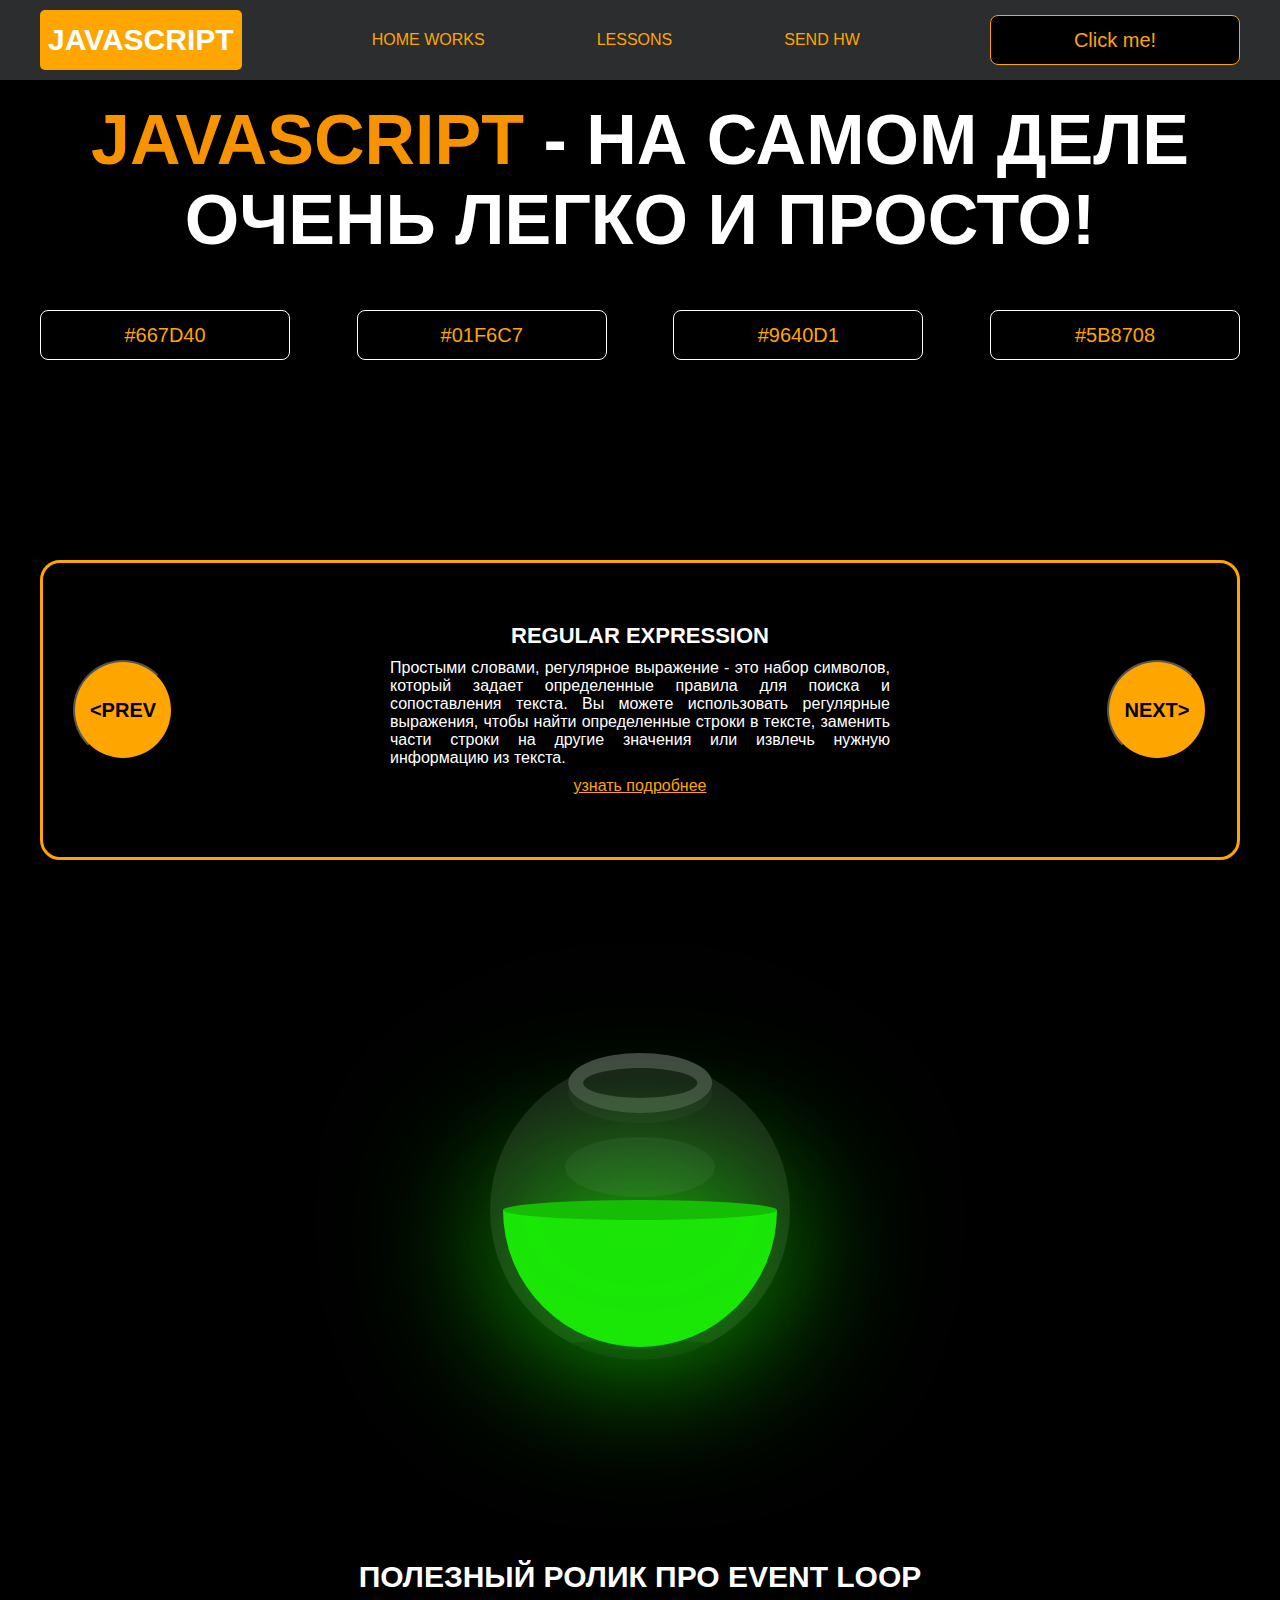
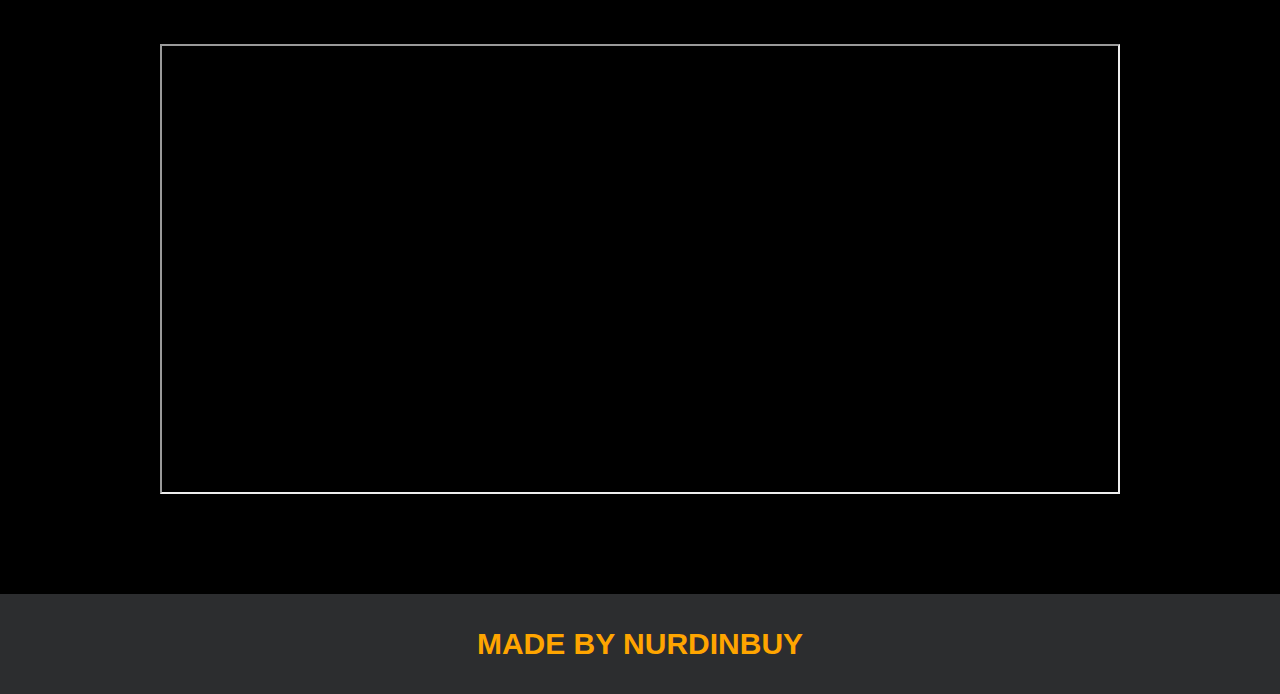
==== index.html @ 5c32820f "altysha2" ====
<!DOCTYPE html>
<html lang="en">
<head>
    <meta charset="UTF-8">
    <title>Java Script</title>
    <link rel="stylesheet" href="css/style.css">
    <link rel="stylesheet" href="css/core.css">
</head>
<body>

<div class="wrapper">
    <div class="header">
        <div class="container">
            <div class="inner_header">
                <a href="index.html">
                    <div class="logotype">
                        <h2>JavaScript</h2>
                    </div>
                </a>
                <ul class="menu">
                    <li class="menu_link">
                        <a href="pages/home_works.html">Home Works</a>
                    </li>
                    <li class="menu_link">
                        <a href="pages/lessons.html">Lessons</a>
                    </li>
                    <li class="menu_link">
                        <a href="https://t.me/NurDinBuy16" target="_blank">Send hw</a>
                    </li>
                </ul>
                <button class="btn" id="btn-get">Click me!</button>
            </div>
        </div>
    </div>
    <div class="main_block">
        <div class="container">
            <div class="inner_main">
                <h1><strong id="js-color">JavaScript</strong> - на самом деле очень легко и просто!</h1>
                <div class="colors-buttons">
                    <button class="btn btn-color"></button>
                    <button class="btn btn-color"></button>
                    <button class="btn btn-color"></button>
                    <button class="btn btn-color"></button>
                </div>
            </div>
        </div>
    </div>
    <div class="slider_block">
        <div class="container">
            <div class="inner_slider">
                <div class="slider">
                    <button class="btn-slide" id="prev">&lt;prev</button>
                    <div class="slide active_slide">
                        <div class="slide_card">
                            <h3>regular expression</h3>
                            <p>Простыми словами, регулярное выражение - это набор символов, который задает определенные правила для поиска и сопоставления текста. Вы можете использовать регулярные выражения, чтобы найти определенные строки в тексте, заменить части строки на другие значения или извлечь нужную информацию из текста.</p>
                            <a href="https://developer.mozilla.org/ru/docs/Web/JavaScript/Guide/Regular_expressions" target="_blank">узнать подробнее</a>
                        </div>
                    </div>
                    <div class="slide">
                        <div class="slide_card">
                            <h3>recursion</h3>
                            <p>Простыми словами, рекурсия - это, когда функция делает повторяющиеся вызовы самой себя для решения задачи, пока не достигнет определенного условия выхода из рекурсии.</p>
                            <a href="https://learn.javascript.ru/recursion" target="_blank">узнать подробнее</a>
                        </div>
                    </div>
                    <div class="slide">
                        <div class="slide_card">
                            <h3>json</h3>
                            <p>Простыми словами, JSON - это способ представления данных в виде текста, чтобы они могли быть легко поняты и использованы различными программами. Он использует простые правила для описания объектов и массивов, а также для представления простых типов данных, таких как строки, числа, логические значения и т.д.</p>
                            <a href="https://developer.mozilla.org/ru/docs/Learn/JavaScript/Objects/JSON" target="_blank">узнать подробнее</a>
                        </div>
                    </div>
                    <div class="slide">
                        <div class="slide_card">
                            <h3>event loop</h3>
                            <p>Простыми словами, event loop похож на дежурного, который непрерывно проверяет, произошло ли какое-либо событие, и реагирует на него, когда оно происходит. Он имеет список задач, которые нужно выполнить, и он перебирает этот список событий одно за другим, обрабатывая каждое событие, когда оно наступает.</p>
                            <a href="https://highload.today/kak-ustroen-event-loop-v-javascript-parallelnaya-model-i-tsikl-sobytij/" target="_blank">узнать подробнее</a>
                        </div>
                    </div>
                    <button class="btn-slide" id="next">next&gt;</button>
                </div>
            </div>
        </div>
    </div>

    <div class="botlle">
        <div class="container">
            <div class="bottle_inner">
                <a href="pages/monster.html">
                    <div class="bowl">
                        <div class="shadow"></div>
                        <div class="liquid"></div>

                    </div>
                </a>
            </div>
        </div>
    </div>

    <div class="block_video">
        <div class="container">
            <h3>Полезный ролик про Event Loop</h3>
            <div class="inner_block_video">
                <iframe width="80%" height="450" src="https://www.youtube.com/embed/zDlg64fsQow" title="YouTube video player" frameborder="2" allow="autoplay; clipboard-write; encrypted-media; gyroscope; picture-in-picture; web-share" allowfullscreen></iframe>
            </div>
        </div>
    </div>

    <div class="footer">
        <div class="container">
            <a href="https://www.instagram.com/nurdinbuy/" target="_blank">
                <div class="inner_footer">
                    <h2>Made by NurDinBuy</h2>
                </div>
            </a>
        </div>
    </div>
</div>

<div class="modal">
    <div class="modal_dialog">
        <div class="modal_content">
            <form action="#">
                <div class="modal_close">&times;</div>
                <div class="modal_title">Мы свяжемся с вами как можно быстрее!</div>
                <input required placeholder="Ваше имя" name="fullname" type="text" class="modal_input">
                <input required placeholder="Ваш номер телефона" name="phone_number" type="phone" class="modal_input">
                <button class="btn btn_dark btn_min">Перезвонить мне</button>
            </form>
        </div>
    </div>
</div>

</body>
<script src="js/main.js"></script>
<script src="js/modal.js"></script>
</html>
---- css/style.css ----
/* HEADER */

.header {
    height: 80px;
    background: #2c2d2f;
    display: flex;
    align-items: center;
    width: 100%;
    position: fixed;
    top: 0;
    z-index: 2;
}

.inner_header {
    height: 100%;
    display: flex;
    align-items: center;
    justify-content: space-between;
}

/* LOGOTYPE */

.logotype {
    display: flex;
    align-items: center;
    justify-content: center;
    font-size: 22px;
    height: 60px;
    width: fit-content;
    background: var(--orange);
    padding: 8px;
    color: white;
    border-radius: 5px;
    cursor: pointer;
}

/* HEADER MENU */

.menu {
    display: flex;
    justify-content: space-around;
    width: 600px;
}

.menu_link a {
    color: var(--orange);
    text-transform: uppercase;
}

.menu_link a:hover {
    text-decoration: underline;
}

/* MAIN BLOCK */

.main_block {
    padding: 100px 0;
    background: black;
}

/* BUTTONS COLOR PICKER */

.colors-buttons {
    display: flex;
    justify-content: space-between;
    margin-top: 50px;
}

.btn-color {
    border-radius: 20px;
    border-color: white !important;
}

/* FOOTER */

.footer {
    background: #2c2d2f;
    width: 100%;
}

.inner_footer {
    display: flex;
    align-items: center;
    justify-content: center;
    height: 100px;
}

.footer h2 {
    text-transform: uppercase;
    color: var(--orange);
    font-weight: 600;
}


/* SLIDER BLOCK */

.slider_block {
    padding: 100px 0;
    background: black;
}

.slider {
    position: relative;
    width: 100%;
    height: 300px;
    overflow: hidden;
    border: 3px solid var(--orange);
    border-radius: 20px;
    display: flex;
    align-items: center;
    justify-content: space-between;
    padding: 0 30px;
}

.slide {
    position: absolute;
    top: 60px;
    left: 0;
    width: 100%;
    height: 100%;
    display: none;
    transition: opacity 0.5s ease-in-out;
}

.slide_card {
    color: white;
    margin: 0 auto;
    width: 500px;
    text-align: center;
}

.slide_card h3 {
    color: white;
    text-transform: uppercase;
    font-size: 22px;
}

.slide_card p {
    font-size: 16px;
    text-align: justify;
    margin: 10px 0;
}

.slide_card a {
    color: var(--orange);
    text-decoration: underline;
}

.slide.active_slide {
    display: block;
}

/* VIDEO BLOCK */

.block_video {
    background: black;
    padding: 100px 0;
}

.inner_block_video {
    display: flex;
    justify-content: center;
    margin-top: 50px;
}

/* MODAL */

.modal {
    position: fixed;
    height: 100%;
    width: 100%;
    top: 0;
    left: 0;
    z-index: 2;
    background: rgba(0, 0, 0, 0.8);
    display: none;
}

.modal_dialog {
    max-width: 500px;
    margin: 150px auto;
}

.modal_content {
    position: relative;
    width: 100%;
    padding: 40px;
    background-color: black;
    border: 2px solid var(--orange);
    border-radius: 4px;
    max-height: 80vh;
    overflow-y: auto;
}

.modal_content form {
    display: flex;
    flex-direction: column;
    align-items: center;
}

.modal_close {
    position: absolute;
    top: 8px;
    right: 14px;
    font-size: 30px;
    color: red;
    opacity: 0.5;
    font-weight: 700;
    border: none;
    background-color: transparent;
    cursor: pointer;
}

.modal_title {
    text-align: center;
    font-size: 22px;
    text-transform: uppercase;
    color: white;
}

.modal_input, .btn_min {
    width: 100% !important;
    margin-top: 10px;
}


/*-------BOTTLE-------*/

.botlle {
    background: black;
    padding: 100px 0;
}

.bottle_inner {
    display: flex;
    justify-content: center;
    align-items: center;
}

.bowl {
    position: relative;
    width: 300px;
    height: 300px;
    background: rgba(255, 255, 255, 0.1);
    border-radius: 50%;
    border: 8px solid transparent;
    animation: animate 5s linear infinite;
    transform-origin: bottom center;
    animation-play-state: run;
}

@keyframes animate {
    0% {
        transform: rotate(0deg);
    }
    25% {
        transform: rotate(22deg);
    }
    50% {
        transform: rotate(0deg);
    }
    75% {
        transform: rotate(-22deg);
    }
    100% {
        filter: hue-rotate(360deg);
    }
}

.bowl::before {
    content: "";
    position: absolute;
    top: -15px;
    left: 50%;
    transform: translateX(-50%);
    width: 40%;
    height: 30px;
    border: 15px solid #444;
    border-radius: 50%;
    box-shadow: 0 10px #222;

}

.bowl::after {
    content: "";
    position: absolute;
    top: 35%;
    left: 50%;
    transform: translate(-50%, -50%);
    width: 150px;
    height: 60px;
    background: rgba(255, 255, 255, 0.05);
    transform-origin: center;
    animation: animatebowlshadow 5s linear infinite;
    border-radius: 50%;
    animation-play-state: running;

}


@keyframes animatebowlshadow {
    0% {
        left: 50%;
        width: 150px;
        height: 60px;
    }
    25% {
        left: 55%;
        width: 140px;
        height: 65px;
    }
    50% {
        left: 50%;
        width: 150px;
        height: 60px;
    }
    75% {
        left: 45%;
        width: 140px;
        height: 65px;
    }
    100% {


    }
}


.liquid {
    position: absolute;
    top: 50%;
    left: 5px;
    right: 5px;
    bottom: 5px;
    background: #1ae907;
    border-bottom-left-radius: 150px;
    border-bottom-right-radius: 150px;
    filter: drop-shadow(0 0 80px #1ae907);
    transform-origin: top center;
    animation: animateliquid 5s linear infinite;
    animation-play-state: running;
}

@keyframes animateliquid {
    0% {
        transform: rotate(0deg);
    }
    25% {
        transform: rotate(-22deg);
    }
    30% {
        transform: rotate(-23deg);
    }
    50% {
        transform: rotate(0deg);
    }
    75% {
        transform: rotate(22deg);
    }
    80% {
        transform: rotate(23deg);
    }
    100% {
        transform: rotate(0deg);
    }


}

.liquid::before {
    content: "";
    position: absolute;
    top: -10px;
    width: 100%;
    height: 20px;
    background: #15be05;
    border-radius: 50%;
    filter: drop-shadow(0 0 80px #15be05);
}

.shadow {
    position: absolute;
    top: calc(50% + 150px);
    left: 50%;
    transform: translate(-50%, -50%);
    width: 260px;
    height: 40px;
    background: rgba(0, 0, 0, 0.5);
    border-radius: 50%;
    animation: animateshadow 5s linear infinite;
    animation-play-state: running;

}

@keyframes animateshadow {
    0% {
        left: 50%;
        width: 260px;
        height: 40px;
        top: calc(50% + 150px);

    }

    25% {
        left: 55%;
        width: 265px;
        height: 30px;
        top: calc(50% + 130px);

    }
    50% {
        left: 50%;
        width: 260px;
        height: 40px;
        top: calc(50% + 150px);

    }
    75% {
        left: 45%;
        width: 265px;
        height: 30px;
        top: calc(50% + 130px);

    }
    100% {
    }
}
---- css/core.css ----
* {
    margin: 0;
    padding: 0;
    box-sizing: border-box;
}

.container {
    width: 1200px;
    margin: 0 auto;
}

body {
    font-family: "Britannic Bold", sans-serif;
    background: #c2d0d0;
}

.btn {
    width: 250px;
    height: 50px;
    font-size: 20px;
    cursor: pointer;
    border: 1px solid var(--orange);
    background: black;
    color: var(--orange);
    border-radius: 8px;
}

.btn:hover {
    background: #414349;
}

.btn:active {
    background: #56585D;
    border: 2px solid var(--orange);
}

a {
    text-decoration: none;
}

li {
    list-style: none;
}

h1 {
    text-align: center;
    font-size: 70px;
    color: white;
    margin: 0 auto;
    text-transform: uppercase;
    font-weight: 600;
}

h2 {
    text-align: center;
    font-size: 30px;
    color: white;
    margin: 0 auto;
    text-transform: uppercase;
    font-weight: 600;
}

h3 {
    text-align: center;
    font-size: 30px;
    color: white;
    margin: 0 auto;
    text-transform: uppercase;
    font-weight: 600;
}

h4 {
    font-size: 24px;
    color: white;
    text-transform: uppercase;
    font-weight: 600;
}

strong {
    color: #F79300;
}

label {
    font-size: 24px;
    color: var(--orange);
}

input {
    width: 350px;
    height: 50px;
    font-size: 20px;
    padding-left: 5px;
    color: var(--orange);
    background: black;
    border: 2px solid var(--orange);
}

.checker {
    color: white;
    font-size: 30px;
}

.btn-slide {
    display: block;
    width: 100px;
    height: 100px;
    background: var(--orange);
    color: black;
    font-size: 20px;
    text-transform: uppercase;
    border-radius: 50%;
    font-weight: 800;
    z-index: 1;
}

.btn-slide:hover {
    background: #b68733 !important;
    cursor: pointer;
    color: white;
}

:root {
    --orange: orange
}
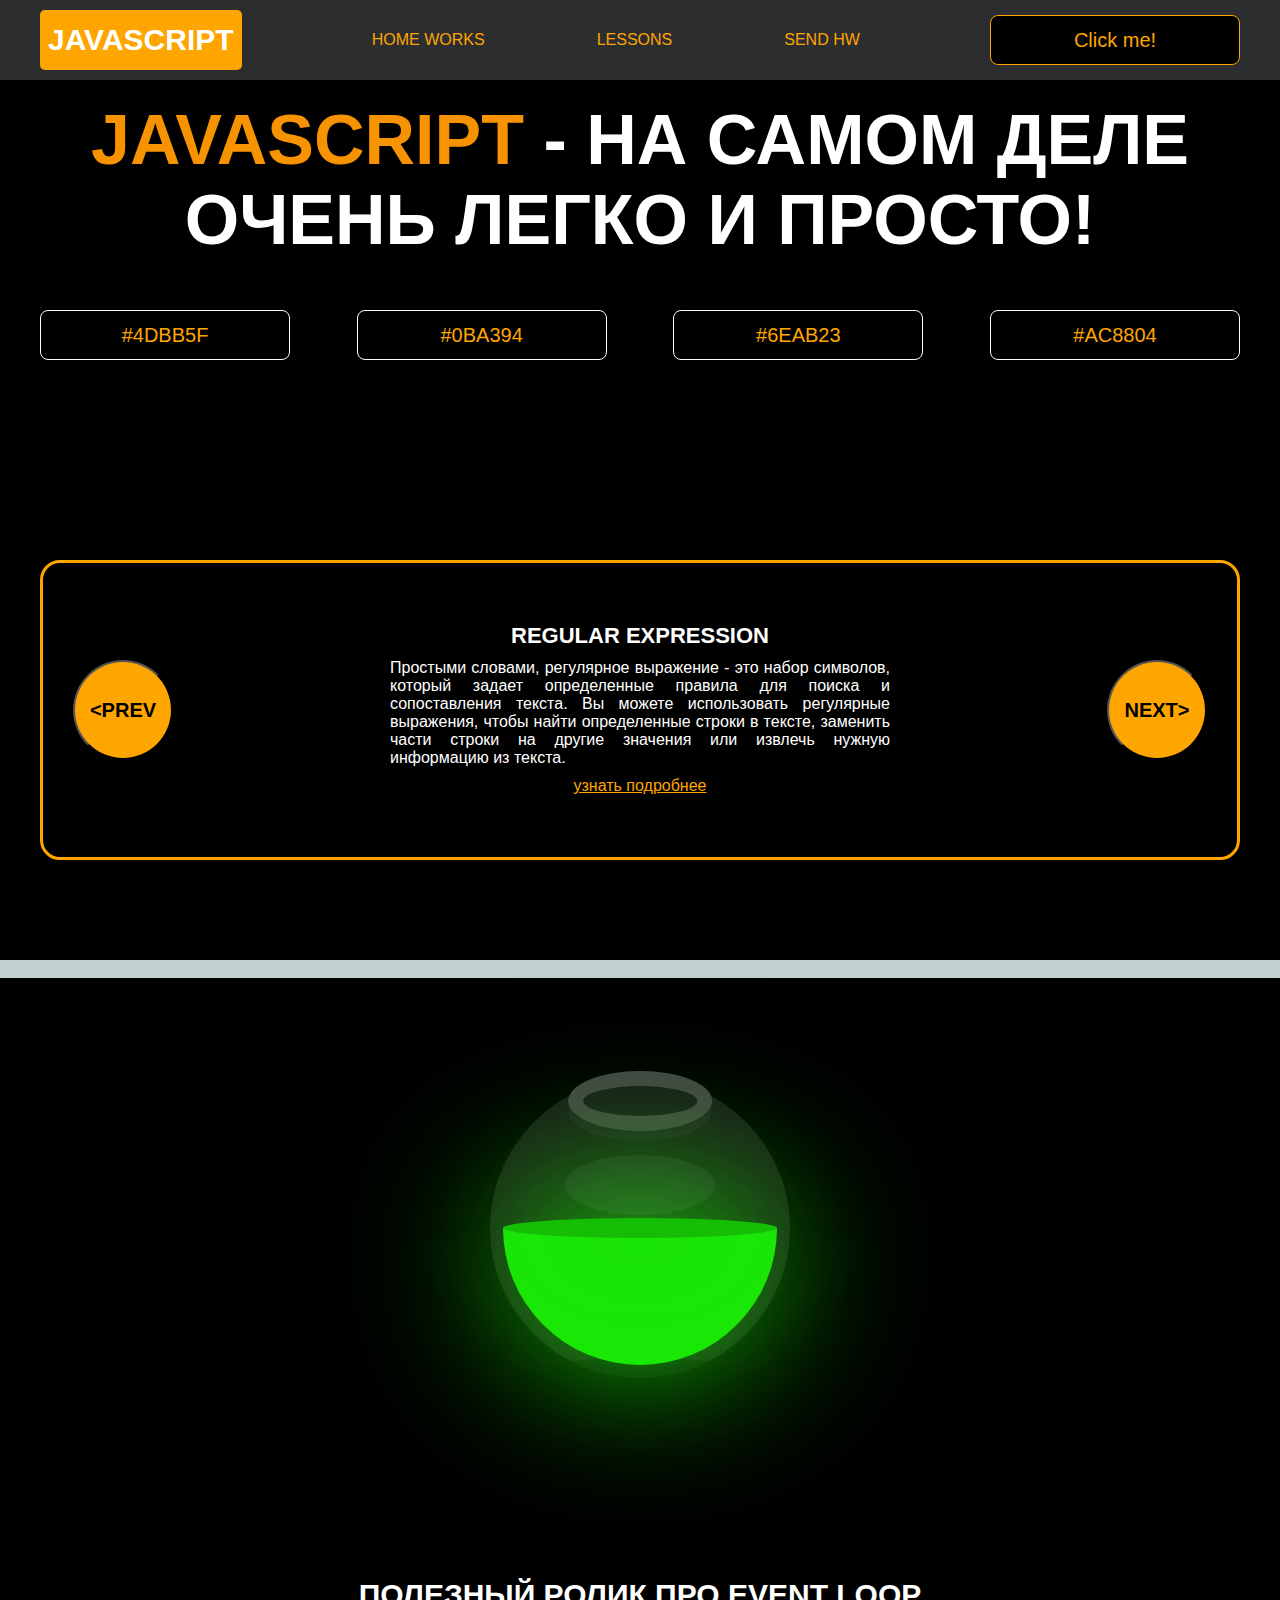
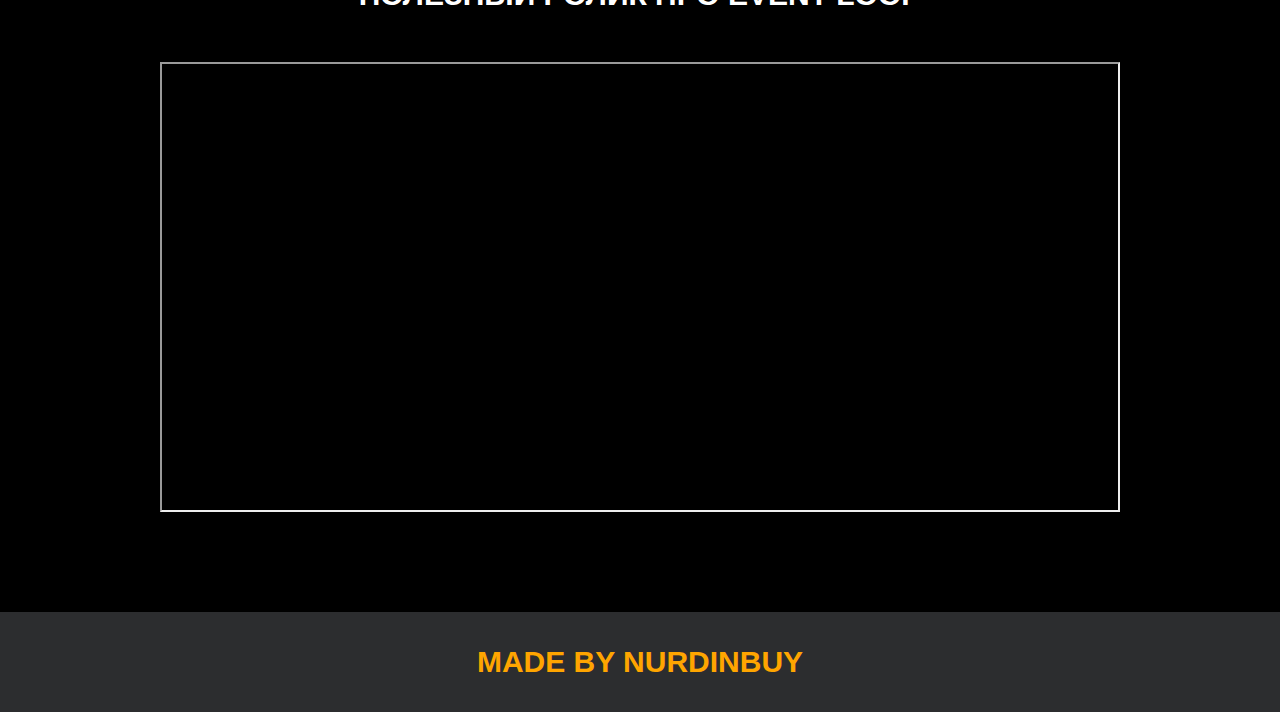
==== commit e1e28a13: "altysha3" ====
--- a/index.html
+++ b/index.html
@@ -1,5 +1,6 @@
 <!DOCTYPE html>
 <html lang="en">
+
 <head>
     <meta charset="UTF-8">
     <title>Java Script</title>
@@ -83,7 +84,7 @@
             </div>
         </div>
     </div>
-
+<br>
     <div class="botlle">
         <div class="container">
             <div class="bottle_inner">
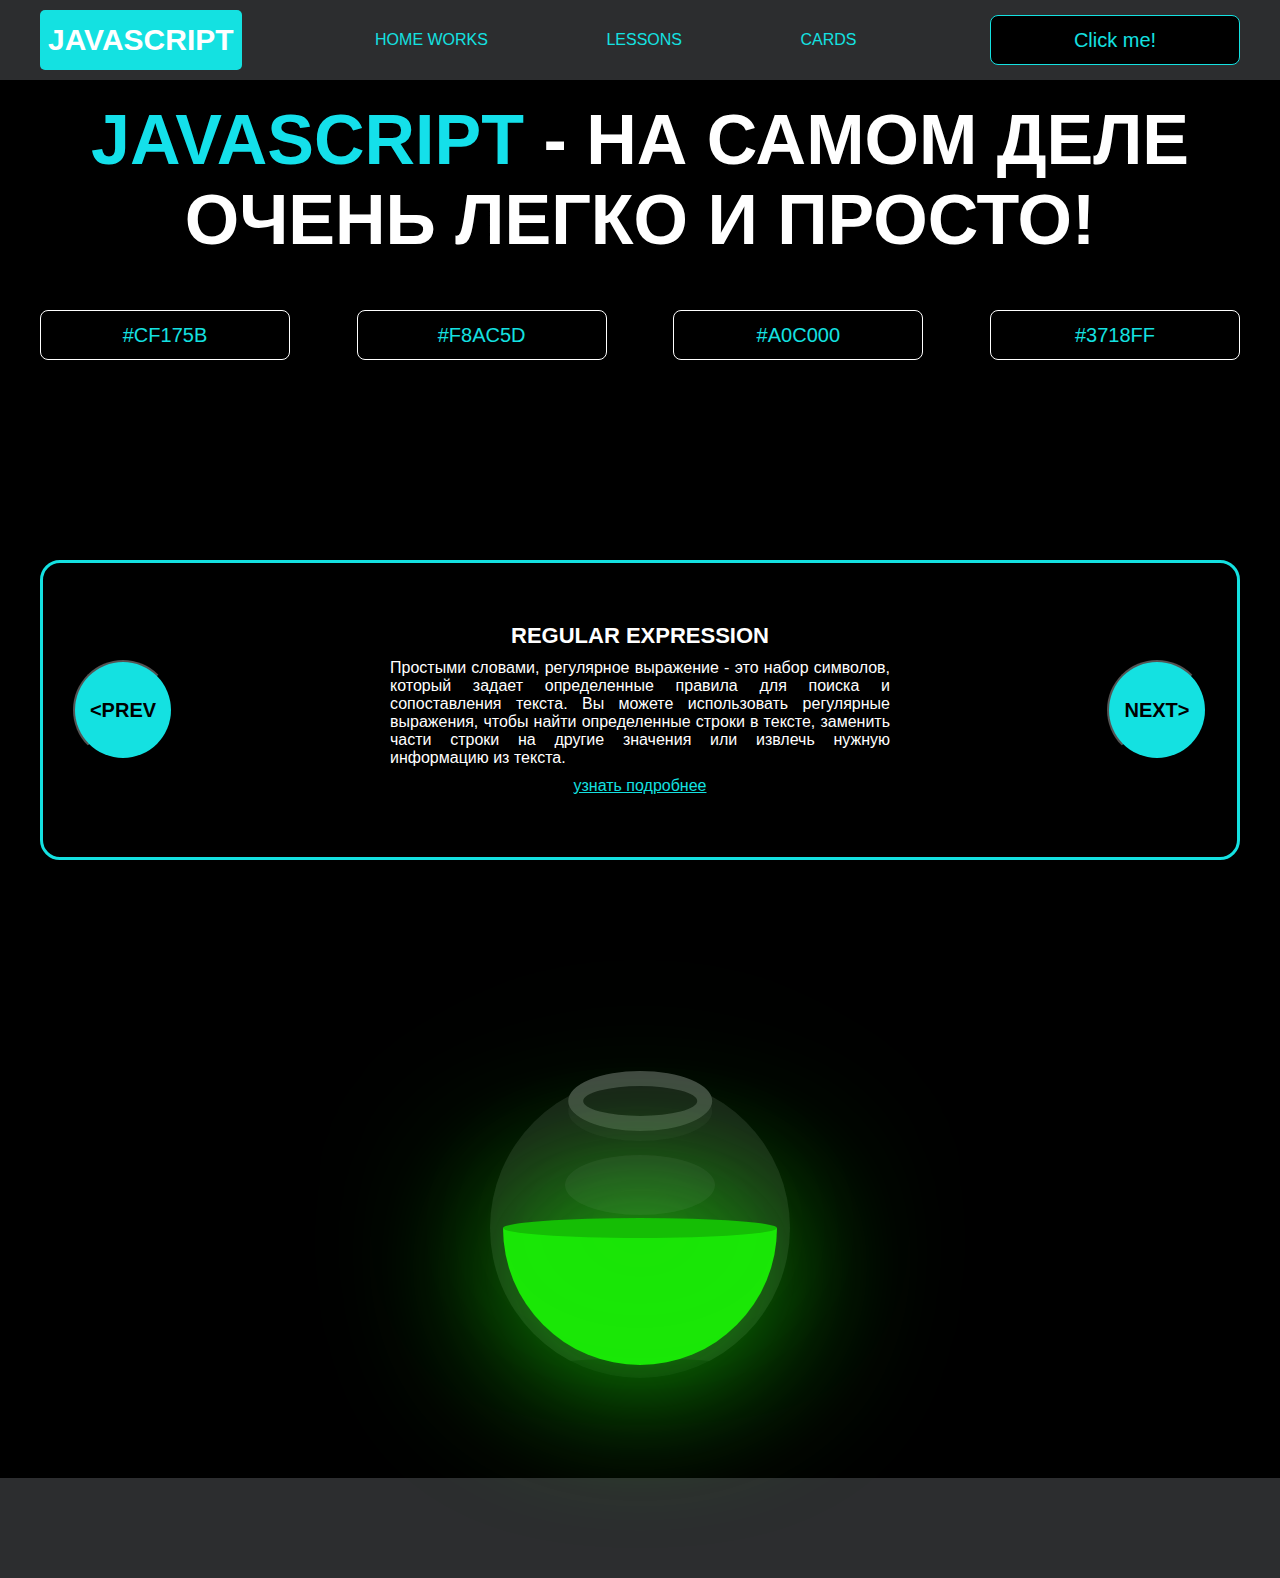
==== commit e763ce89: "8" ====
--- a/index.html
+++ b/index.html
@@ -2,138 +2,165 @@
 <html lang="en">
 
 <head>
-    <meta charset="UTF-8">
+    <meta charset="UTF-8" />
     <title>Java Script</title>
-    <link rel="stylesheet" href="css/style.css">
-    <link rel="stylesheet" href="css/core.css">
+    <link rel="stylesheet" href="css/style.css" />
+    <link rel="stylesheet" href="css/core.css" />
 </head>
+
 <body>
-
-<div class="wrapper">
-    <div class="header">
-        <div class="container">
-            <div class="inner_header">
-                <a href="index.html">
-                    <div class="logotype">
-                        <h2>JavaScript</h2>
-                    </div>
-                </a>
-                <ul class="menu">
-                    <li class="menu_link">
-                        <a href="pages/home_works.html">Home Works</a>
-                    </li>
-                    <li class="menu_link">
-                        <a href="pages/lessons.html">Lessons</a>
-                    </li>
-                    <li class="menu_link">
-                        <a href="https://t.me/NurDinBuy16" target="_blank">Send hw</a>
-                    </li>
-                </ul>
-                <button class="btn" id="btn-get">Click me!</button>
-            </div>
-        </div>
-    </div>
-    <div class="main_block">
-        <div class="container">
-            <div class="inner_main">
-                <h1><strong id="js-color">JavaScript</strong> - на самом деле очень легко и просто!</h1>
-                <div class="colors-buttons">
-                    <button class="btn btn-color"></button>
-                    <button class="btn btn-color"></button>
-                    <button class="btn btn-color"></button>
-                    <button class="btn btn-color"></button>
+    <div class="wrapper">
+        <div class="header">
+            <div class="container">
+                <div class="inner_header">
+                    <a href="index.html">
+                        <div class="logotype">
+                            <h2>JavaScript</h2>
+                        </div>
+                    </a>
+                    <ul class="menu">
+                        <li class="menu_link">
+                            <a href="pages/home_works.html">Home Works</a>
+                        </li>
+                        <li class="menu_link">
+                            <a href="pages/lessons.html">Lessons</a>
+                        </li>
+                        <li class="menu_link">
+                            <a href="../pages/cards.html" target="_blank">Cards</a>
+                        </li>
+                    </ul>
+                    <button class="btn" id="btn-get">Click me!</button>
                 </div>
             </div>
         </div>
-    </div>
-    <div class="slider_block">
-        <div class="container">
-            <div class="inner_slider">
-                <div class="slider">
-                    <button class="btn-slide" id="prev">&lt;prev</button>
-                    <div class="slide active_slide">
-                        <div class="slide_card">
-                            <h3>regular expression</h3>
-                            <p>Простыми словами, регулярное выражение - это набор символов, который задает определенные правила для поиска и сопоставления текста. Вы можете использовать регулярные выражения, чтобы найти определенные строки в тексте, заменить части строки на другие значения или извлечь нужную информацию из текста.</p>
-                            <a href="https://developer.mozilla.org/ru/docs/Web/JavaScript/Guide/Regular_expressions" target="_blank">узнать подробнее</a>
-                        </div>
+        <div class="main_block">
+            <div class="container">
+                <div class="inner_main">
+                    <h1>
+                        <strong id="js-color">JavaScript</strong> - на самом деле очень легко и просто!
+                    </h1>
+                    <div class="colors-buttons">
+                        <button class="btn btn-color"></button>
+                        <button class="btn btn-color"></button>
+                        <button class="btn btn-color"></button>
+                        <button class="btn btn-color"></button>
                     </div>
-                    <div class="slide">
-                        <div class="slide_card">
-                            <h3>recursion</h3>
-                            <p>Простыми словами, рекурсия - это, когда функция делает повторяющиеся вызовы самой себя для решения задачи, пока не достигнет определенного условия выхода из рекурсии.</p>
-                            <a href="https://learn.javascript.ru/recursion" target="_blank">узнать подробнее</a>
-                        </div>
-                    </div>
-                    <div class="slide">
-                        <div class="slide_card">
-                            <h3>json</h3>
-                            <p>Простыми словами, JSON - это способ представления данных в виде текста, чтобы они могли быть легко поняты и использованы различными программами. Он использует простые правила для описания объектов и массивов, а также для представления простых типов данных, таких как строки, числа, логические значения и т.д.</p>
-                            <a href="https://developer.mozilla.org/ru/docs/Learn/JavaScript/Objects/JSON" target="_blank">узнать подробнее</a>
-                        </div>
-                    </div>
-                    <div class="slide">
-                        <div class="slide_card">
-                            <h3>event loop</h3>
-                            <p>Простыми словами, event loop похож на дежурного, который непрерывно проверяет, произошло ли какое-либо событие, и реагирует на него, когда оно происходит. Он имеет список задач, которые нужно выполнить, и он перебирает этот список событий одно за другим, обрабатывая каждое событие, когда оно наступает.</p>
-                            <a href="https://highload.today/kak-ustroen-event-loop-v-javascript-parallelnaya-model-i-tsikl-sobytij/" target="_blank">узнать подробнее</a>
-                        </div>
-                    </div>
-                    <button class="btn-slide" id="next">next&gt;</button>
                 </div>
             </div>
         </div>
-    </div>
-<br>
-    <div class="botlle">
+        <div class="slider_block">
+            <div class="container">
+                <div class="inner_slider">
+                    <div class="slider">
+                        <button class="btn-slide" id="prev">&lt;prev</button>
+                        <div class="slide active_slide">
+                            <div class="slide_card">
+                                <h3>regular expression</h3>
+                                <p>
+                                    Простыми словами, регулярное выражение - это набор символов, который задает определенные правила для поиска и сопоставления текста. Вы можете использовать регулярные выражения, чтобы найти определенные строки в тексте, заменить части строки на другие
+                                    значения или извлечь нужную информацию из текста.
+                                </p>
+                                <a href="https://developer.mozilla.org/ru/docs/Web/JavaScript/Guide/Regular_expressions" target="_blank">узнать подробнее</a
+                  >
+                </div>
+              </div>
+              <div class="slide">
+                <div class="slide_card">
+                  <h3>recursion</h3>
+                  <p>
+                    Простыми словами, рекурсия - это, когда функция делает
+                    повторяющиеся вызовы самой себя для решения задачи, пока не
+                    достигнет определенного условия выхода из рекурсии.
+                  </p>
+                  <a
+                    href="https://learn.javascript.ru/recursion"
+                    target="_blank"
+                    >узнать подробнее</a
+                  >
+                </div>
+              </div>
+              <div class="slide">
+                <div class="slide_card">
+                  <h3>json</h3>
+                  <p>
+                    Простыми словами, JSON - это способ представления данных в
+                    виде текста, чтобы они могли быть легко поняты и
+                    использованы различными программами. Он использует простые
+                    правила для описания объектов и массивов, а также для
+                    представления простых типов данных, таких как строки, числа,
+                    логические значения и т.д.
+                  </p>
+                  <a
+                    href="https://developer.mozilla.org/ru/docs/Learn/JavaScript/Objects/JSON"
+                    target="_blank"
+                    >узнать подробнее</a
+                  >
+                </div>
+              </div>
+              <div class="slide">
+                <div class="slide_card">
+                  <h3>event loop</h3>
+                  <p>
+                    Простыми словами, event loop похож на дежурного, который
+                    непрерывно проверяет, произошло ли какое-либо событие, и
+                    реагирует на него, когда оно происходит. Он имеет список
+                    задач, которые нужно выполнить, и он перебирает этот список
+                    событий одно за другим, обрабатывая каждое событие, когда
+                    оно наступает.
+                  </p>
+                  <a
+                    href="https://highload.today/kak-ustroen-event-loop-v-javascript-parallelnaya-model-i-tsikl-sobytij/"
+                    target="_blank"
+                    >узнать подробнее</a
+                  >
+                </div>
+              </div>
+              <button class="btn-slide" id="next">next&gt;</button>
+            </div>
+          </div>
+        </div>
+      </div>
+      <br />
+      <div class="botlle">
         <div class="container">
-            <div class="bottle_inner">
-                <a href="pages/monster.html">
-                    <div class="bowl">
-                        <div class="shadow"></div>
-                        <div class="liquid"></div>
+          <div class="bottle_inner">
+            <a href="pages/monster.html">
+              <div class="bowl">
+                <div class="shadow"></div>
+                <div class="liquid"></div>
+              </div>
+            </a>
+                            </div>
+                        </div>
+                    </div>
 
+
+                    <div class="footer">
+                        <div class="container">
+
+                            <div class="inner_footer">
+                                <h2></h2>
+                            </div>
+                            </a>
+                        </div>
                     </div>
-                </a>
-            </div>
-        </div>
-    </div>
+                </div>
 
-    <div class="block_video">
-        <div class="container">
-            <h3>Полезный ролик про Event Loop</h3>
-            <div class="inner_block_video">
-                <iframe width="80%" height="450" src="https://www.youtube.com/embed/zDlg64fsQow" title="YouTube video player" frameborder="2" allow="autoplay; clipboard-write; encrypted-media; gyroscope; picture-in-picture; web-share" allowfullscreen></iframe>
-            </div>
-        </div>
-    </div>
-
-    <div class="footer">
-        <div class="container">
-            <a href="https://www.instagram.com/nurdinbuy/" target="_blank">
-                <div class="inner_footer">
-                    <h2>Made by NurDinBuy</h2>
+                <div class="modal">
+                    <div class="modal_dialog">
+                        <div class="modal_content">
+                            <form action="#">
+                                <div class="modal_close">&times;</div>
+                                <div class="modal_title">Мы свяжемся с вами как можно быстрее!</div>
+                                <input required placeholder="Ваше имя" name="fullname" type="text" class="modal_input" />
+                                <input required placeholder="Ваш номер телефона" name="phone_number" type="phone" class="modal_input" />
+                                <button class="btn btn_dark btn_min">Перезвонить мне</button>
+                            </form>
+                        </div>
+                    </div>
                 </div>
-            </a>
-        </div>
-    </div>
-</div>
-
-<div class="modal">
-    <div class="modal_dialog">
-        <div class="modal_content">
-            <form action="#">
-                <div class="modal_close">&times;</div>
-                <div class="modal_title">Мы свяжемся с вами как можно быстрее!</div>
-                <input required placeholder="Ваше имя" name="fullname" type="text" class="modal_input">
-                <input required placeholder="Ваш номер телефона" name="phone_number" type="phone" class="modal_input">
-                <button class="btn btn_dark btn_min">Перезвонить мне</button>
-            </form>
-        </div>
-    </div>
-</div>
-
 </body>
 <script src="js/main.js"></script>
 <script src="js/modal.js"></script>
-</html>
+
+</html>--- a/css/style.css
+++ b/css/style.css
@@ -1,427 +1,413 @@
 /* HEADER */
 
 .header {
-    height: 80px;
-    background: #2c2d2f;
-    display: flex;
-    align-items: center;
-    width: 100%;
-    position: fixed;
-    top: 0;
-    z-index: 2;
+  height: 80px;
+  background: #2c2d2f;
+  display: flex;
+  align-items: center;
+  width: 100%;
+  position: fixed;
+  top: 0;
+  z-index: 2;
 }
 
 .inner_header {
-    height: 100%;
-    display: flex;
-    align-items: center;
-    justify-content: space-between;
+  height: 100%;
+  display: flex;
+  align-items: center;
+  justify-content: space-between;
 }
 
 /* LOGOTYPE */
 
 .logotype {
-    display: flex;
-    align-items: center;
-    justify-content: center;
-    font-size: 22px;
-    height: 60px;
-    width: fit-content;
-    background: var(--orange);
-    padding: 8px;
-    color: white;
-    border-radius: 5px;
-    cursor: pointer;
+  display: flex;
+  align-items: center;
+  justify-content: center;
+  font-size: 22px;
+  height: 60px;
+  width: fit-content;
+  background: var(--orange);
+  padding: 8px;
+  color: white;
+  border-radius: 5px;
+  cursor: pointer;
 }
 
 /* HEADER MENU */
 
 .menu {
-    display: flex;
-    justify-content: space-around;
-    width: 600px;
+  display: flex;
+  justify-content: space-around;
+  width: 600px;
 }
 
 .menu_link a {
-    color: var(--orange);
-    text-transform: uppercase;
+  color: var(--orange);
+  text-transform: uppercase;
 }
 
 .menu_link a:hover {
-    text-decoration: underline;
+  text-decoration: underline;
 }
 
 /* MAIN BLOCK */
 
 .main_block {
-    padding: 100px 0;
-    background: black;
+  padding: 100px 0;
+  background: black;
 }
 
 /* BUTTONS COLOR PICKER */
 
 .colors-buttons {
-    display: flex;
-    justify-content: space-between;
-    margin-top: 50px;
+  display: flex;
+  justify-content: space-between;
+  margin-top: 50px;
 }
 
 .btn-color {
-    border-radius: 20px;
-    border-color: white !important;
+  border-radius: 20px;
+  border-color: white !important;
 }
 
 /* FOOTER */
 
 .footer {
-    background: #2c2d2f;
-    width: 100%;
+  background: #2c2d2f;
+  width: 100%;
 }
 
 .inner_footer {
-    display: flex;
-    align-items: center;
-    justify-content: center;
-    height: 100px;
+  display: flex;
+  align-items: center;
+  justify-content: center;
+  height: 100px;
 }
 
 .footer h2 {
-    text-transform: uppercase;
-    color: var(--orange);
-    font-weight: 600;
-}
-
+  text-transform: uppercase;
+  color: var(--orange);
+  font-weight: 600;
+}
 
 /* SLIDER BLOCK */
 
 .slider_block {
-    padding: 100px 0;
-    background: black;
+  padding: 100px 0;
+  background: black;
 }
 
 .slider {
-    position: relative;
-    width: 100%;
-    height: 300px;
-    overflow: hidden;
-    border: 3px solid var(--orange);
-    border-radius: 20px;
-    display: flex;
-    align-items: center;
-    justify-content: space-between;
-    padding: 0 30px;
+  position: relative;
+  width: 100%;
+  height: 300px;
+  overflow: hidden;
+  border: 3px solid var(--orange);
+  border-radius: 20px;
+  display: flex;
+  align-items: center;
+  justify-content: space-between;
+  padding: 0 30px;
 }
 
 .slide {
-    position: absolute;
-    top: 60px;
-    left: 0;
-    width: 100%;
-    height: 100%;
-    display: none;
-    transition: opacity 0.5s ease-in-out;
+  position: absolute;
+  top: 60px;
+  left: 0;
+  width: 100%;
+  height: 100%;
+  display: none;
+  transition: opacity 0.5s ease-in-out;
 }
 
 .slide_card {
-    color: white;
-    margin: 0 auto;
-    width: 500px;
-    text-align: center;
+  color: white;
+  margin: 0 auto;
+  width: 500px;
+  text-align: center;
 }
 
 .slide_card h3 {
-    color: white;
-    text-transform: uppercase;
-    font-size: 22px;
+  color: white;
+  text-transform: uppercase;
+  font-size: 22px;
 }
 
 .slide_card p {
-    font-size: 16px;
-    text-align: justify;
-    margin: 10px 0;
+  font-size: 16px;
+  text-align: justify;
+  margin: 10px 0;
 }
 
 .slide_card a {
-    color: var(--orange);
-    text-decoration: underline;
+  color: var(--orange);
+  text-decoration: underline;
 }
 
 .slide.active_slide {
-    display: block;
+  display: block;
 }
 
 /* VIDEO BLOCK */
 
 .block_video {
-    background: black;
-    padding: 100px 0;
+  background: black;
+  padding: 100px 0;
 }
 
 .inner_block_video {
-    display: flex;
-    justify-content: center;
-    margin-top: 50px;
+  display: flex;
+  justify-content: center;
+  margin-top: 50px;
 }
 
 /* MODAL */
 
 .modal {
-    position: fixed;
-    height: 100%;
-    width: 100%;
-    top: 0;
-    left: 0;
-    z-index: 2;
-    background: rgba(0, 0, 0, 0.8);
-    display: none;
+  position: fixed;
+  height: 100%;
+  width: 100%;
+  top: 0;
+  left: 0;
+  z-index: 2;
+  background: rgba(0, 0, 0, 0.8);
+  display: none;
 }
 
 .modal_dialog {
-    max-width: 500px;
-    margin: 150px auto;
+  max-width: 500px;
+  margin: 150px auto;
 }
 
 .modal_content {
-    position: relative;
-    width: 100%;
-    padding: 40px;
-    background-color: black;
-    border: 2px solid var(--orange);
-    border-radius: 4px;
-    max-height: 80vh;
-    overflow-y: auto;
+  position: relative;
+  width: 100%;
+  padding: 40px;
+  background-color: black;
+  border: 2px solid var(--orange);
+  border-radius: 4px;
+  max-height: 80vh;
+  overflow-y: auto;
 }
 
 .modal_content form {
-    display: flex;
-    flex-direction: column;
-    align-items: center;
+  display: flex;
+  flex-direction: column;
+  align-items: center;
 }
 
 .modal_close {
-    position: absolute;
-    top: 8px;
-    right: 14px;
-    font-size: 30px;
-    color: red;
-    opacity: 0.5;
-    font-weight: 700;
-    border: none;
-    background-color: transparent;
-    cursor: pointer;
+  position: absolute;
+  top: 8px;
+  right: 14px;
+  font-size: 30px;
+  color: red;
+  opacity: 0.5;
+  font-weight: 700;
+  border: none;
+  background-color: transparent;
+  cursor: pointer;
 }
 
 .modal_title {
-    text-align: center;
-    font-size: 22px;
-    text-transform: uppercase;
-    color: white;
-}
-
-.modal_input, .btn_min {
-    width: 100% !important;
-    margin-top: 10px;
-}
-
+  text-align: center;
+  font-size: 22px;
+  text-transform: uppercase;
+  color: white;
+}
+
+.modal_input,
+.btn_min {
+  width: 100% !important;
+  margin-top: 10px;
+}
 
 /*-------BOTTLE-------*/
 
 .botlle {
-    background: black;
-    padding: 100px 0;
+  background: black;
+  padding: 100px 0;
 }
 
 .bottle_inner {
-    display: flex;
-    justify-content: center;
-    align-items: center;
+  display: flex;
+  justify-content: center;
+  align-items: center;
 }
 
 .bowl {
-    position: relative;
-    width: 300px;
-    height: 300px;
-    background: rgba(255, 255, 255, 0.1);
-    border-radius: 50%;
-    border: 8px solid transparent;
-    animation: animate 5s linear infinite;
-    transform-origin: bottom center;
-    animation-play-state: run;
+  position: relative;
+  width: 300px;
+  height: 300px;
+  background: rgba(255, 255, 255, 0.1);
+  border-radius: 50%;
+  border: 8px solid transparent;
+  animation: animate 5s linear infinite;
+  transform-origin: bottom center;
+  animation-play-state: run;
 }
 
 @keyframes animate {
-    0% {
-        transform: rotate(0deg);
-    }
-    25% {
-        transform: rotate(22deg);
-    }
-    50% {
-        transform: rotate(0deg);
-    }
-    75% {
-        transform: rotate(-22deg);
-    }
-    100% {
-        filter: hue-rotate(360deg);
-    }
+  0% {
+    transform: rotate(0deg);
+  }
+  25% {
+    transform: rotate(22deg);
+  }
+  50% {
+    transform: rotate(0deg);
+  }
+  75% {
+    transform: rotate(-22deg);
+  }
+  100% {
+    filter: hue-rotate(360deg);
+  }
 }
 
 .bowl::before {
-    content: "";
-    position: absolute;
-    top: -15px;
+  content: "";
+  position: absolute;
+  top: -15px;
+  left: 50%;
+  transform: translateX(-50%);
+  width: 40%;
+  height: 30px;
+  border: 15px solid #444;
+  border-radius: 50%;
+  box-shadow: 0 10px #222;
+}
+
+.bowl::after {
+  content: "";
+  position: absolute;
+  top: 35%;
+  left: 50%;
+  transform: translate(-50%, -50%);
+  width: 150px;
+  height: 60px;
+  background: rgba(255, 255, 255, 0.05);
+  transform-origin: center;
+  animation: animatebowlshadow 5s linear infinite;
+  border-radius: 50%;
+  animation-play-state: running;
+}
+
+@keyframes animatebowlshadow {
+  0% {
     left: 50%;
-    transform: translateX(-50%);
-    width: 40%;
-    height: 30px;
-    border: 15px solid #444;
-    border-radius: 50%;
-    box-shadow: 0 10px #222;
-
-}
-
-.bowl::after {
-    content: "";
-    position: absolute;
-    top: 35%;
-    left: 50%;
-    transform: translate(-50%, -50%);
     width: 150px;
     height: 60px;
-    background: rgba(255, 255, 255, 0.05);
-    transform-origin: center;
-    animation: animatebowlshadow 5s linear infinite;
-    border-radius: 50%;
-    animation-play-state: running;
-
-}
-
-
-@keyframes animatebowlshadow {
-    0% {
-        left: 50%;
-        width: 150px;
-        height: 60px;
-    }
-    25% {
-        left: 55%;
-        width: 140px;
-        height: 65px;
-    }
-    50% {
-        left: 50%;
-        width: 150px;
-        height: 60px;
-    }
-    75% {
-        left: 45%;
-        width: 140px;
-        height: 65px;
-    }
-    100% {
-
-
-    }
-}
-
+  }
+  25% {
+    left: 55%;
+    width: 140px;
+    height: 65px;
+  }
+  50% {
+    left: 50%;
+    width: 150px;
+    height: 60px;
+  }
+  75% {
+    left: 45%;
+    width: 140px;
+    height: 65px;
+  }
+  100% {
+  }
+}
 
 .liquid {
-    position: absolute;
-    top: 50%;
-    left: 5px;
-    right: 5px;
-    bottom: 5px;
-    background: #1ae907;
-    border-bottom-left-radius: 150px;
-    border-bottom-right-radius: 150px;
-    filter: drop-shadow(0 0 80px #1ae907);
-    transform-origin: top center;
-    animation: animateliquid 5s linear infinite;
-    animation-play-state: running;
+  position: absolute;
+  top: 50%;
+  left: 5px;
+  right: 5px;
+  bottom: 5px;
+  background: #1ae907;
+  border-bottom-left-radius: 150px;
+  border-bottom-right-radius: 150px;
+  filter: drop-shadow(0 0 80px #1ae907);
+  transform-origin: top center;
+  animation: animateliquid 5s linear infinite;
+  animation-play-state: running;
 }
 
 @keyframes animateliquid {
-    0% {
-        transform: rotate(0deg);
-    }
-    25% {
-        transform: rotate(-22deg);
-    }
-    30% {
-        transform: rotate(-23deg);
-    }
-    50% {
-        transform: rotate(0deg);
-    }
-    75% {
-        transform: rotate(22deg);
-    }
-    80% {
-        transform: rotate(23deg);
-    }
-    100% {
-        transform: rotate(0deg);
-    }
-
-
+  0% {
+    transform: rotate(0deg);
+  }
+  25% {
+    transform: rotate(-22deg);
+  }
+  30% {
+    transform: rotate(-23deg);
+  }
+  50% {
+    transform: rotate(0deg);
+  }
+  75% {
+    transform: rotate(22deg);
+  }
+  80% {
+    transform: rotate(23deg);
+  }
+  100% {
+    transform: rotate(0deg);
+  }
 }
 
 .liquid::before {
-    content: "";
-    position: absolute;
-    top: -10px;
-    width: 100%;
-    height: 20px;
-    background: #15be05;
-    border-radius: 50%;
-    filter: drop-shadow(0 0 80px #15be05);
+  content: "";
+  position: absolute;
+  top: -10px;
+  width: 100%;
+  height: 20px;
+  background: #15be05;
+  border-radius: 50%;
+  filter: drop-shadow(0 0 80px #15be05);
 }
 
 .shadow {
-    position: absolute;
-    top: calc(50% + 150px);
+  position: absolute;
+  top: calc(50% + 150px);
+  left: 50%;
+  transform: translate(-50%, -50%);
+  width: 260px;
+  height: 40px;
+  background: rgba(0, 0, 0, 0.5);
+  border-radius: 50%;
+  animation: animateshadow 5s linear infinite;
+  animation-play-state: running;
+}
+
+@keyframes animateshadow {
+  0% {
     left: 50%;
-    transform: translate(-50%, -50%);
     width: 260px;
     height: 40px;
-    background: rgba(0, 0, 0, 0.5);
-    border-radius: 50%;
-    animation: animateshadow 5s linear infinite;
-    animation-play-state: running;
-
-}
-
-@keyframes animateshadow {
-    0% {
-        left: 50%;
-        width: 260px;
-        height: 40px;
-        top: calc(50% + 150px);
-
-    }
-
-    25% {
-        left: 55%;
-        width: 265px;
-        height: 30px;
-        top: calc(50% + 130px);
-
-    }
-    50% {
-        left: 50%;
-        width: 260px;
-        height: 40px;
-        top: calc(50% + 150px);
-
-    }
-    75% {
-        left: 45%;
-        width: 265px;
-        height: 30px;
-        top: calc(50% + 130px);
-
-    }
-    100% {
-    }
-}
+    top: calc(50% + 150px);
+  }
+
+  25% {
+    left: 55%;
+    width: 265px;
+    height: 30px;
+    top: calc(50% + 130px);
+  }
+  50% {
+    left: 50%;
+    width: 260px;
+    height: 40px;
+    top: calc(50% + 150px);
+  }
+  75% {
+    left: 45%;
+    width: 265px;
+    height: 30px;
+    top: calc(50% + 130px);
+  }
+  100% {
+  }
+}
--- a/css/core.css
+++ b/css/core.css
@@ -1,124 +1,124 @@
 * {
-    margin: 0;
-    padding: 0;
-    box-sizing: border-box;
+  margin: 0;
+  padding: 0;
+  box-sizing: border-box;
 }
 
 .container {
-    width: 1200px;
-    margin: 0 auto;
+  width: 1200px;
+  margin: 0 auto;
 }
 
 body {
-    font-family: "Britannic Bold", sans-serif;
-    background: #c2d0d0;
+  font-family: "Britannic Bold", sans-serif;
+  background: #000000;
 }
 
 .btn {
-    width: 250px;
-    height: 50px;
-    font-size: 20px;
-    cursor: pointer;
-    border: 1px solid var(--orange);
-    background: black;
-    color: var(--orange);
-    border-radius: 8px;
+  width: 250px;
+  height: 50px;
+  font-size: 20px;
+  cursor: pointer;
+  border: 1px solid var(--orange);
+  background: black;
+  color: var(--orange);
+  border-radius: 8px;
 }
 
 .btn:hover {
-    background: #414349;
+  background: #414349;
 }
 
 .btn:active {
-    background: #56585D;
-    border: 2px solid var(--orange);
+  background: #56585d;
+  border: 2px solid var(--orange);
 }
 
 a {
-    text-decoration: none;
+  text-decoration: none;
 }
 
 li {
-    list-style: none;
+  list-style: none;
 }
 
 h1 {
-    text-align: center;
-    font-size: 70px;
-    color: white;
-    margin: 0 auto;
-    text-transform: uppercase;
-    font-weight: 600;
+  text-align: center;
+  font-size: 70px;
+  color: white;
+  margin: 0 auto;
+  text-transform: uppercase;
+  font-weight: 600;
 }
 
 h2 {
-    text-align: center;
-    font-size: 30px;
-    color: white;
-    margin: 0 auto;
-    text-transform: uppercase;
-    font-weight: 600;
+  text-align: center;
+  font-size: 30px;
+  color: white;
+  margin: 0 auto;
+  text-transform: uppercase;
+  font-weight: 600;
 }
 
 h3 {
-    text-align: center;
-    font-size: 30px;
-    color: white;
-    margin: 0 auto;
-    text-transform: uppercase;
-    font-weight: 600;
+  text-align: center;
+  font-size: 30px;
+  color: white;
+  margin: 0 auto;
+  text-transform: uppercase;
+  font-weight: 600;
 }
 
 h4 {
-    font-size: 24px;
-    color: white;
-    text-transform: uppercase;
-    font-weight: 600;
+  font-size: 24px;
+  color: white;
+  text-transform: uppercase;
+  font-weight: 600;
 }
 
 strong {
-    color: #F79300;
+  color: #14e0ea;
 }
 
 label {
-    font-size: 24px;
-    color: var(--orange);
+  font-size: 24px;
+  color: var(--orange);
 }
 
 input {
-    width: 350px;
-    height: 50px;
-    font-size: 20px;
-    padding-left: 5px;
-    color: var(--orange);
-    background: black;
-    border: 2px solid var(--orange);
+  width: 350px;
+  height: 50px;
+  font-size: 20px;
+  padding-left: 5px;
+  color: var(--orange);
+  background: black;
+  border: 2px solid var(--orange);
 }
 
 .checker {
-    color: white;
-    font-size: 30px;
+  color: white;
+  font-size: 30px;
 }
 
 .btn-slide {
-    display: block;
-    width: 100px;
-    height: 100px;
-    background: var(--orange);
-    color: black;
-    font-size: 20px;
-    text-transform: uppercase;
-    border-radius: 50%;
-    font-weight: 800;
-    z-index: 1;
+  display: block;
+  width: 100px;
+  height: 100px;
+  background: var(--orange);
+  color: black;
+  font-size: 20px;
+  text-transform: uppercase;
+  border-radius: 50%;
+  font-weight: 800;
+  z-index: 1;
 }
 
 .btn-slide:hover {
-    background: #b68733 !important;
-    cursor: pointer;
-    color: white;
+  background: #0bd8d4 !important;
+  cursor: pointer;
+  color: white;
 }
 
 :root {
-    --orange: orange
-}+  --orange: rgb(20, 225, 225);
+}
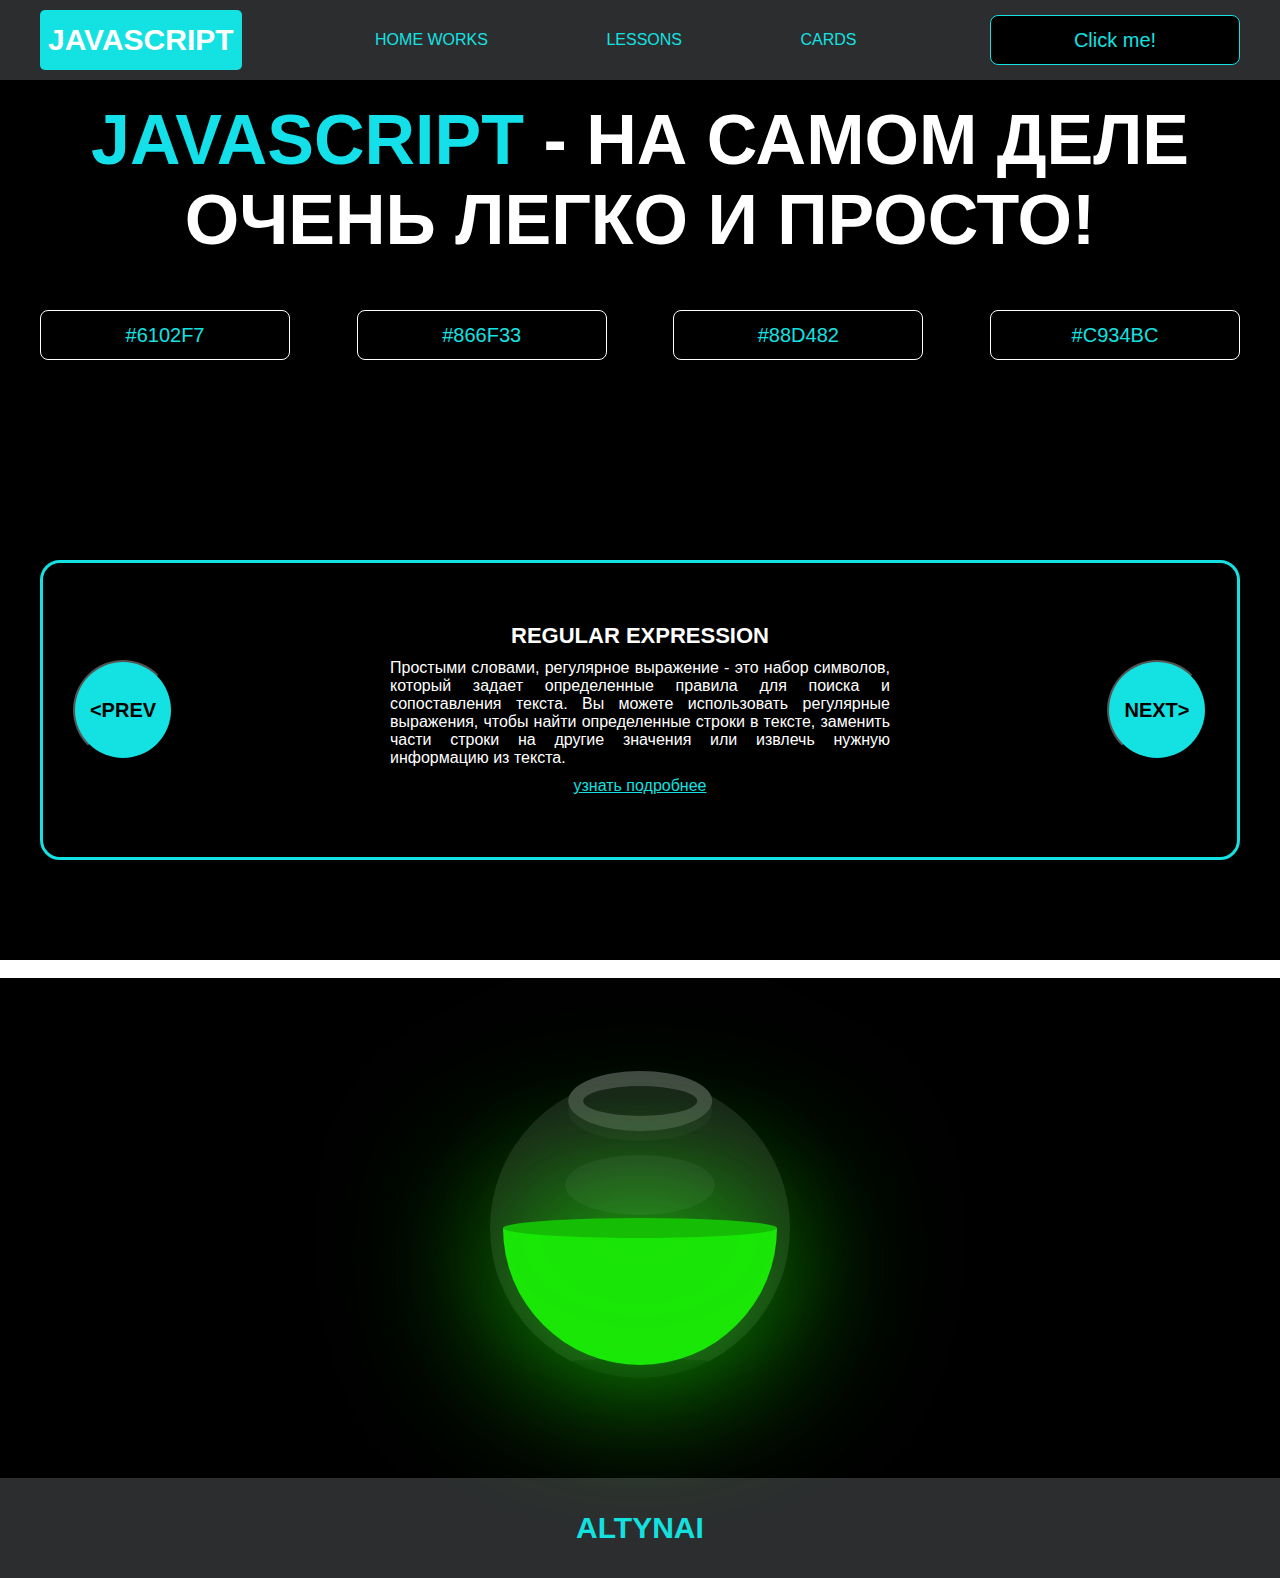
==== commit 6ff45d64: "8" ====
--- a/index.html
+++ b/index.html
@@ -26,7 +26,7 @@
                             <a href="pages/lessons.html">Lessons</a>
                         </li>
                         <li class="menu_link">
-                            <a href="../pages/cards.html" target="_blank">Cards</a>
+                            <a href="../pages/cards.html">Cards</a>
                         </li>
                     </ul>
                     <button class="btn" id="btn-get">Click me!</button>
@@ -137,9 +137,8 @@
 
                     <div class="footer">
                         <div class="container">
-
                             <div class="inner_footer">
-                                <h2></h2>
+                                <h2>ALTYNAI</h2>
                             </div>
                             </a>
                         </div>
--- a/css/core.css
+++ b/css/core.css
@@ -11,7 +11,7 @@
 
 body {
   font-family: "Britannic Bold", sans-serif;
-  background: #000000;
+  /* background: #000000; */
 }
 
 .btn {
